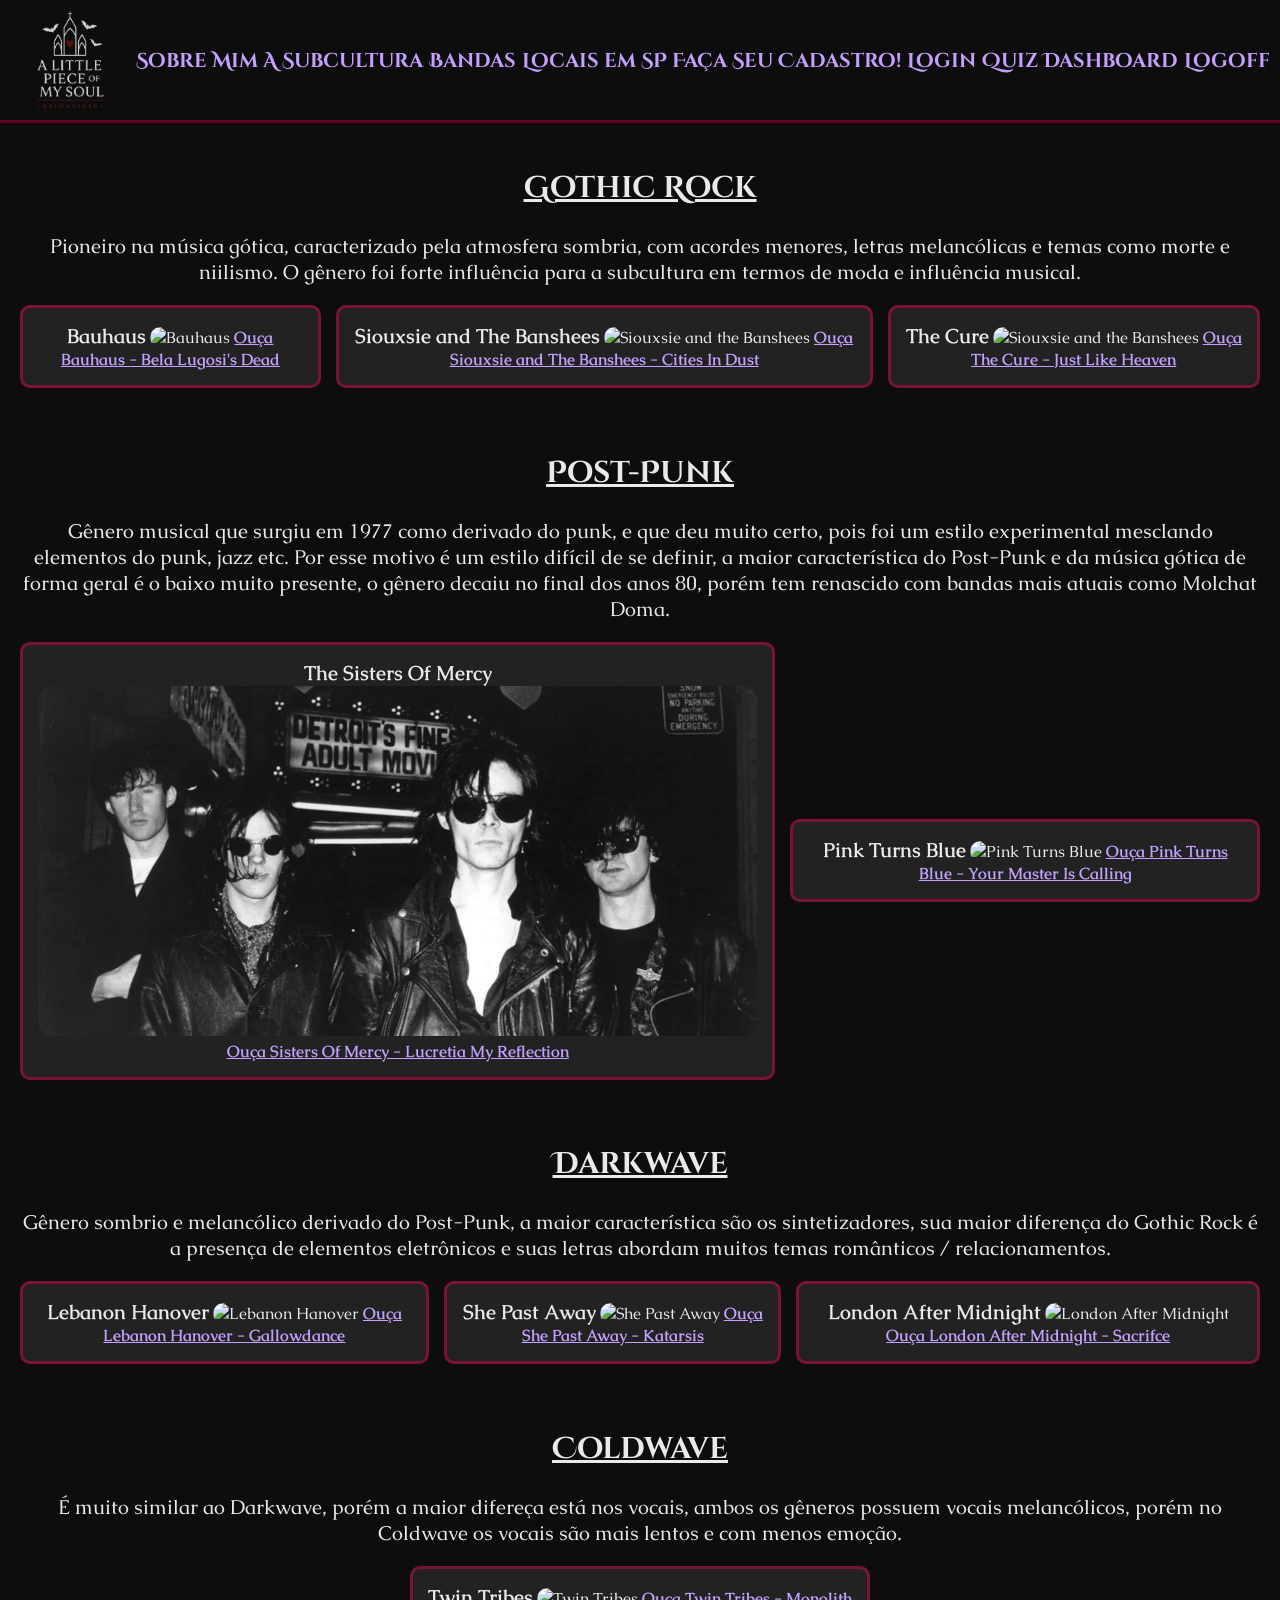
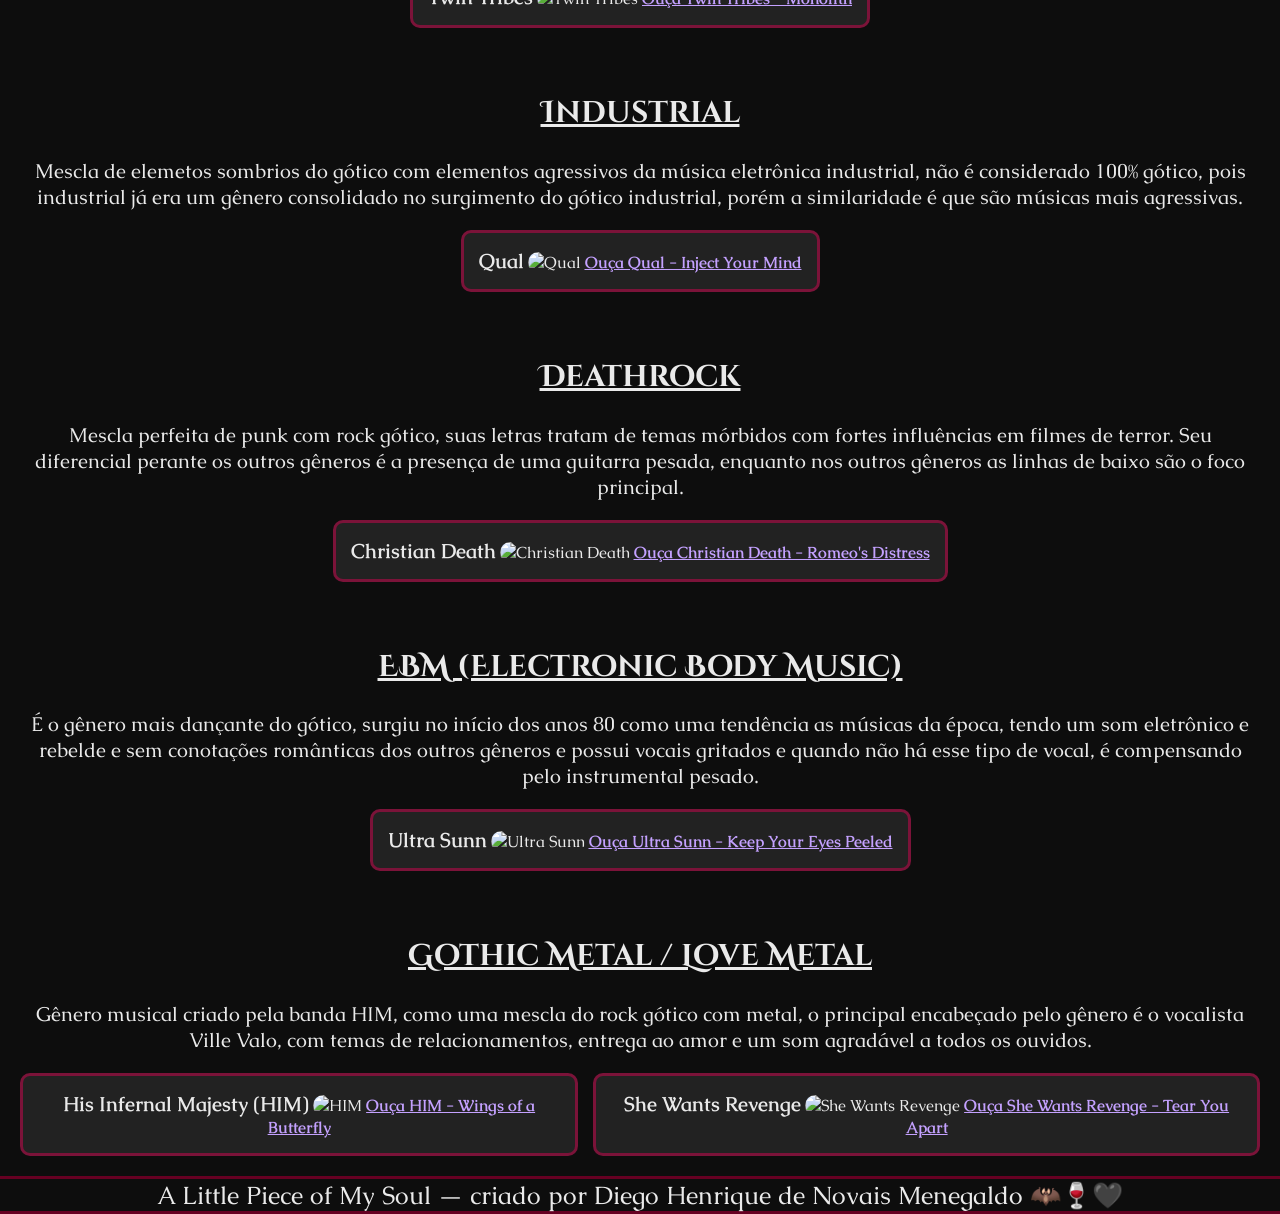
==== frontend/public/bandas.html @ 7aa05bc3 "Separação entre backend e frontend" ====
<!DOCTYPE html>
<html lang="en">
<head>
    <meta charset="UTF-8">
    <meta name="viewport" content="width=device-width, initial-scale=1.0">
    <title>A Little Piece Of My Soul - Bandas</title>
    <link rel="stylesheet" href="./style/style.css">
    <link rel="icon" href="./assets/logo-sem-fundo.png">
    <link rel="preconnect" href="https://fonts.googleapis.com">
    <link rel="preconnect" href="https://fonts.gstatic.com" crossorigin>
    <link href="https://fonts.googleapis.com/css2?family=Caudex:ital,wght@0,400;0,700;1,400;1,700&family=Cinzel+Decorative:wght@400;700;900&display=swap" rel="stylesheet">  <!-- Fontes utilizadas -->
</head>
<body>
    <div class="header">
        <div class="container">
            <ul class="navbar">
                <li>
                    <a href="index.html"><img src="./assets/logo-sem-fundo.png" alt="Voltar Para a Página Inicial"></a>
                </li>
                <li>
                    <a href="sobre-mim.html">Sobre Mim</a>
                </li>
                <li>
                    <a href="subcultura.html">A Subcultura</a>
                </li>
                <li>
                    <a href="bandas.html">Bandas</a>
                </li>
                <li>
                    <a href="locais.html">Locais em SP</a>
                </li>
                <li>
                    <a href="cadastro.html">Faça Seu Cadastro!</a>
                </li>
                <li>
                    <a href="login.html">Login</a>
                </li>
                <li>
                    <a href="quiz.html">Quiz</a>
                </li>
                <li>
                    <a href="dashboard.html">Dashboard</a>
                </li>
                <li>
                    <a onclick="limparSessao()" style="cursor: pointer;">Logoff</a>
                </li>
            </ul>
        </div>
    </div>

    <div class="generos">
        <h2>Gothic Rock</h2>
        <p>Pioneiro na música gótica, caracterizado pela atmosfera sombria, com acordes menores, letras melancólicas e temas como morte e niilismo. O gênero foi forte influência para a subcultura em termos de moda e influência musical.</p>

        <div class="bandas">
            <div class="banda">
                <span>Bauhaus</span>
                <img src="https://post-punk.com/wp-content/uploads/2019/08/Bauhaus-bw-1.jpg" alt="Bauhaus">
                <a href="https://youtu.be/Yy9h2q_dr9k?si=QtW2up1f2k5nyH7J" target="_blank">Ouça Bauhaus - Bela Lugosi's Dead</a>
            </div>
            <div class="banda">
                <span>Siouxsie and The Banshees</span>
                <img src="https://www.urgesite.com.br/wp-content/uploads/2020/01/robert-smith-com-siouxsie.jpg" alt="Siouxsie and the Banshees">
                <a href="https://youtu.be/wsOHvP1XnRg?si=56XjKH6NF8wzFH12" target="_blank">Ouça Siouxsie and The Banshees - Cities In Dust</a>
            </div>
            <div class="banda">
                <span>The Cure</span>
                <img src="https://akamai.sscdn.co/tb/letras-blog/wp-content/uploads/2022/08/48a7ffa-the-cure-1989-com-tolhurst-e1547518493355-800x445-1.jpg" alt="Siouxsie and the Banshees">
                <a href="https://youtu.be/n3nPiBai66M?si=42eLuU25vwXCa7jX" target="_blank">Ouça The Cure - Just Like Heaven</a>
            </div>
        </div>
    </div>
  

    <div class="generos">
        <h2>Post-Punk</h2>
        <p>Gênero musical que surgiu em 1977 como derivado do punk, e que deu muito certo, pois foi um estilo experimental mesclando elementos do punk, jazz etc. Por esse motivo é um estilo difícil de se definir, a maior característica do Post-Punk e da música gótica de forma geral é o baixo muito presente, o gênero decaiu no final dos anos 80, porém tem renascido com bandas mais atuais como Molchat Doma.</p>

        <div class="bandas">
            <div class="banda">
                <span>The Sisters Of Mercy</span>
                <img src="./assets/sisters2.jpg" alt="The Sisters Of Mercy">
                <a href="https://youtu.be/aC-enyY6W8I?si=iiVpPE9Rd7lRZ9M8" target="_blank">Ouça Sisters Of Mercy - Lucretia My Reflection</a>
            </div>
            <div class="banda">
                <span>Pink Turns Blue</span>
                <img src="https://cvltnation.com/wp-content/uploads/2016/08/pinkturnsblue.jpg" alt="Pink Turns Blue">
                <a href="https://youtu.be/ZYe96OynilE?si=Wvxc5bYSX4bEezGF" target="_blank">Ouça Pink Turns Blue - Your Master Is Calling</a>
            </div>
        </div>
    </div>

    <div class="generos">
        <h2>Darkwave</h2>
        <p>Gênero sombrio e melancólico derivado do Post-Punk, a maior característica são os sintetizadores, sua maior diferença do Gothic Rock é a presença de elementos eletrônicos e suas letras abordam muitos temas românticos / relacionamentos.</p>

        <div class="bandas">
            <div class="banda">
                <span>Lebanon Hanover</span>
                <img src="https://i.scdn.co/image/ab6761610000e5eb18d9adeeb49da7f4933b640c" alt="Lebanon Hanover">
                <a href="https://youtu.be/WPw7nlluRdc?si=iiY1CWlsbhBsvJbg" target="_blank">Ouça Lebanon Hanover - Gallowdance</a>
            </div>
            <div class="banda">
                <span>She Past Away</span>
                <img src="https://www.tenhomaisdiscosqueamigos.com/wp-content/uploads/2022/10/she-past-away-banda-turca-gotico.jpeg" alt="She Past Away">
                <a href="https://youtu.be/t7mPRAiwPdk?si=_3KATjWMbevyR7GU" target="_blank">Ouça She Past Away - Katarsis</a>
            </div>
            <div class="banda">
                <span>London After Midnight</span>
                <img src="https://www.side-line.com/wp-content/uploads/2019/11/Sean-Brennan-Live-London-After-Midnight.jpg" alt="London After Midnight">
                <a href="https://youtu.be/egLAkA4HrXU?si=aU1O3UIKtZD8J8EV" target="_blank">Ouça London After Midnight - Sacrifce</a>
            </div>
        </div>
    </div>

    <div class="generos">
        <h2>Coldwave</h2>
        <p>É muito similar ao Darkwave, porém a maior difereça está nos vocais, ambos os gêneros possuem vocais melancólicos, porém no Coldwave os vocais são mais lentos e com menos emoção.</p>

        <div class="bandas">
            <div class="banda">
                <span>Twin Tribes</span>
                <img src="https://umoutroladodamusicaa.com/wp-content/uploads/2025/07/twin-tribes-1080x675.jpg" alt="Twin Tribes">
                <a href="https://youtu.be/-XEavwcHU78?si=alKF5QRGYHB3adyd" target="_blank">Ouça Twin Tribes - Monolith</a>
            </div>
        </div>
    </div>

    <div class="generos">
        <h2>Industrial</h2>
        <p>Mescla de elemetos sombrios do gótico com elementos agressivos da música eletrônica industrial, não é considerado 100% gótico, pois industrial já era um gênero consolidado no surgimento do gótico industrial, porém a similaridade é que são músicas mais agressivas.</p>
        
        <div class="bandas">
            <div class="banda">
                <span>Qual</span>
                <img src="https://i1.sndcdn.com/avatars-x2GBony6fuQ3DKde-lISX4g-t1080x1080.jpg" alt="Qual">
                <a href="https://youtu.be/a3n3gfr3poc?si=uyRTu1ik1hykANE7" target="_blank">Ouça Qual - Inject Your Mind</a>
            </div>
        </div>
    </div>

    <div class="generos">
        <h2>Deathrock</h2>
        <p>Mescla perfeita de punk com rock gótico, suas letras tratam de temas mórbidos com fortes influências em filmes de terror. Seu diferencial perante os outros gêneros é a presença de uma guitarra pesada, enquanto nos outros gêneros as linhas de baixo são o foco principal.</p>

        <div class="bandas">
            <div class="banda">
                <span>Christian Death</span>
                <img src="https://www.webmetalextremo.com/wp-content/uploads/2025/01/Rozz-Williams-Christian-Death211-1.jpg" alt="Christian Death">
                <a href="https://youtu.be/_uVuzf3q4Zs?si=84tJePrSF_9L0NmF" target="_blank">Ouça Christian Death - Romeo's Distress</a>
            </div>
        </div>
    </div>

    <div class="generos">
        <h2>EBM (Electronic Body Music)</h2>
        <p>É o gênero mais dançante do gótico, surgiu no início dos anos 80 como uma tendência as músicas da época, tendo um som eletrônico e rebelde e sem conotações românticas dos outros gêneros e possui vocais gritados e quando não há esse tipo de vocal, é compensando pelo instrumental pesado.</p>

        <div class="bandas">
            <div class="banda">
                <span>Ultra Sunn</span>
                <img src="https://images.squarespace-cdn.com/content/v1/5ac66007e17ba3361e5a748e/1714005577180-MWOKEJ4XHZ5QTSTG9NCG/Ultra+Sunn+by+Kris+Parenti+2.jpg" alt="Ultra Sunn">
                <a href="https://youtu.be/DZc08Nqi4qY?si=L26fXHf3qZ52YS1_" target="_blank">Ouça Ultra Sunn - Keep Your Eyes Peeled</a>
            </div>
        </div>
    </div>

    <div class="generos">
        <h2>Gothic Metal / Love Metal</h2>
        <p>Gênero musical criado pela banda HIM, como uma mescla do rock gótico com metal, o principal encabeçado pelo gênero é o vocalista Ville Valo, com temas de relacionamentos, entrega ao amor e um som agradável a todos os ouvidos.</p>

        <div class="bandas">
            <div class="banda">
                <span>His Infernal Majesty (HIM)</span>
                <img src="https://m.media-amazon.com/images/M/MV5BOTYzNzk0Y2UtZDA1NS00NTJkLWI0MDktNmM3MTA5NWRkNjYyXkEyXkFqcGc@._V1_FMjpg_UX1000_.jpg" alt="HIM">
                <a href="https://youtu.be/aUUSz54G6jc?si=-3_v04m99pTqGCA_">Ouça HIM - Wings of a Butterfly</a>
            </div>
            <div class="banda">
                <span>She Wants Revenge</span>
                <img src="https://www.muzplay.net/sites/default/files/styles/slide_muzplay/public/images/she-wants-revenge-92401_0.jpg.webp?itok=dazJ5b9U" alt="She Wants Revenge">
                <a href="https://youtu.be/ixw_bLVUL34?si=pKITAs6D25vW42Al">Ouça She Wants Revenge - Tear You Apart</a>
            </div>
        </div>
    </div>
    <div class="footer">
        <div>A Little Piece of My Soul — criado por Diego Henrique de Novais Menegaldo 🦇🍷🖤</div>
    </div>
</body>
</html>
---- frontend/public/style/style.css ----
* {
    box-sizing: border-box;
}

body {
    font-family: 'Caudex', serif;
    margin: 0;
    color: #eaeaea;
    background-color: #0d0d0d;
    display: flex;
    flex-direction: column;
}

html,
body {
    /* Deixa o site responsivo */
    height: 100%;
}

/* Estilização do Header */

.header {
    font-family: 'Cinzel Decorative', serif;
    background-color: #0d0d0d;
    border-bottom: 3px solid #660022;
    color: #c4a1ff;
    margin: 0;
    padding: 0;
    top: 0;
    margin-left: 0;
}

.header .container {
    display: flex;
    justify-content: center;
    align-items: center;
    padding: 0 10px;
    margin-left: 0;
}

.header img {
    height: 120px;
    width: 120px;
}

.navbar li {
    display: flex;
    align-items: center;
}

.navbar {
    display: flex;
    list-style: none;
    width: 2000px;
    justify-content: space-between;
    color: #2e003e;
    font-size: 20px;
    margin: 0;
    padding: 0;
}

.navbar a {
    outline: none;
    text-decoration: none;
    font-weight: bold;
    display: flex;
    justify-content: center;
    color: #c4a1ff;
}


.navbar a:hover {
    /* Ao passar o mouse na navbar, a cor muda*/
    color: #ffb3d9;
}

/* Fim do Header */

/* Início do Footer */
.footer {
    font-family: 'Caudex', serif;
    height: 100%;
    /* 100% da body*/
    width: 100%;
    /* 100% da body*/
    display: flex;
    align-items: center;
    justify-content: space-around;
    border-top: 3px solid #660022;
    border-bottom: 3px solid #660022;
    font-size: 25px;
}

/* Fim do Footer */

/* PÁGINA INICIAL */

/* BANNER DA PÁGINA INICIAL */
.banner {
    display: flex;
    justify-content: center;
    align-items: center;
    border-bottom: 3px solid #660022;
    height: 100%;
    width: 100%;
}

.banner .container {
    display: flex;
    align-items: center;
    justify-content: center;
    flex-direction: column;
}

.banner .container button {
    background-color: #660022;
    color: #eaeaea;
    width: 120%;
    font-size: 25px;
    border-radius: 15px;
    cursor: pointer;
    margin-bottom: 2%;
}

.banner button:hover {
    background-color: #2e003e;
}

.banner h1 {
    text-decoration: underline;
    text-decoration-color: #660022;
}

.banner .container .little {
    color: #ffb3d9;
}

.banner .container .soul {
    color: #7b1339;
}

.banner .container p {
    font-weight: bolder;
    font-size: 20px;
    margin-top: 0;
}

.banner .container span {
    font-weight: bolder;
    text-decoration: underline;
}

/* FIM DO BANNER DA PÁGINA INICIAL */

/* INÍCIO DO SOBRE NA PÁGINA INICIAL */
.sobre {
    justify-content: center;
    align-items: center;
    border-bottom: 3px solid #660022;
    height: 100%;
    width: 100%;
    border-radius: 10px;
}

.sobre h2 {
    display: flex;
    align-items: center;
    justify-content: center;
    text-decoration: underline;
}

.sobre p {
    display: flex;
    align-items: center;
    justify-content: center;
    font-size: 20px;
}

/* FIM DO SOBRE DA PÁGINA INICIAL*/

/* INÍCIO DOS HYPERLINKS DA PÁGINA INICIAL */
.hyperlinks {
    display: flex;
    padding: 1% 0;
    height: 100%;
    width: 100%;
}

.hyperlinks .boxes {
    display: flex;
    justify-content: space-around;
    align-items: center;
    width: 100%;
}

.hyperlinks .box {
    display: flex;
    background-color: #660022;
    flex-direction: column;
    justify-content: center;
    align-items: center;
    text-align: center;
    border-top: 5px solid #2e003e;
    border-bottom: 5px solid #2e003e;
    border-left: 5px solid #2e003e;
    border-right: 5px solid #2e003e;
}

.hyperlinks .box:hover {
    border-color: #c4a1ff;
    transform: scale(1.05);
    transition: transform 0.5s ease;
}

.hyperlinks .box h3 {
    text-decoration: underline;
    font-size: 30px;
    margin-bottom: 0;
}

.hyperlinks .box p {
    text-decoration: underline;
    font-size: 18px;
}

.hyperlinks .box a {
    text-decoration: none;
    font-size: 20px;
    color: #ffb3d9;
    border-top: 2px solid #c4a1ff;
    border-right: 2px solid #c4a1ff;
    border-left: 2px solid #c4a1ff;
    border-bottom: 2px solid #c4a1ff;
}

/* FIM DOS HYPERLINKS DA PÁGINA INICIAL */

/* FIM DA PÁGINA INICIAL */

/* TELA DE CADASTRO */
.cadastro {
    display: flex;
    height: 100vh;
    justify-content: center;
    align-items: center;
    background-image: url('../assets/fungo-gotico.png');
}

.cadastro .container {
    height: 100vh;
    width: 100vw;
    display: flex;
    justify-content: center;
    align-items: center;
}

.card-cadastro {
    background-color: #0d0d0d;
    height: 90%;
    width: 40%;
    display: flex;
    flex-direction: column;
    opacity: 90%;
}

.card-cadastro:hover {
    transform: scale(1.05);
    transition: transform 0.5s ease;
}

.card {
    text-align: center;
    border: 5px solid #2e003e;
    border-radius: 20px;
    display: flex;
    flex-direction: column;
    justify-content: center;
}

.formulario {
    display: flex;
    flex-direction: column;
    align-items: center;
    justify-content: center;
    width: 100%;
}

.campo {
    display: flex;
    flex-direction: column;
    align-items: flex-start;
    width: 80%;
    margin-bottom: 15px;
}

.campo span {
    display: flex;
    width: 80%;
    text-align: left;
    margin-bottom: 1%;
    font-size: 20px;
    font-weight: bold;
}

.campo input {
    display: flex;
    width: 80%;
    margin-bottom: 1%;
    font-size: 20px;
    border-radius: 15px;
}

.campo select {
    display: flex;
    width: 80%;
    margin-bottom: 1%;
    font-size: 20px;
    border-radius: 15px;
}

.card-cadastro h2 {
    text-decoration: underline;
    font-size: 40px;
}

.select_genero,
.select_bandas {
    border: none;
    cursor: pointer;
    width: 50%;
    height: 50%;
    appearance: none;
    font-size: 15px;
}

.possuiConta {
    font-weight: bolder;
}

.cadastro button {
    background-color: #2e003e;
    width: 40%;
    border-radius: 15px;
    cursor: pointer;
    color: #eaeaea;
    margin-bottom: 1%;
    border: 3px solid #c4a1ff;
    font-weight: bolder;
    font-size: 15px;
}

.cadastro button:hover {
    background-color: #660022;
    width: 40%;
    border-radius: 15px;
}


.possuiConta a {
    color: #eaeaea;
}

/* FIM DO CADASTRO */

/* TELA DE LOGIN */
.login {
    display: flex;
    height: 100vh;
    justify-content: center;
    align-items: center;
    background-image: url('../assets/fungo-gotico.png');
}

.login .container {
    height: 100vh;
    width: 100vw;
    display: flex;
    justify-content: center;
    align-items: center;
}

.card-login {
    background-color: #0d0d0d;
    height: 50%;
    width: 40%;
    display: flex;
    flex-direction: column;
    opacity: 90%;
    border: 5px solid #2e003e;
    border-radius: 15px;
    justify-content: center;
    align-items: center;
}

.card-login:hover {
    transform: scale(1.05);
    transition: transform 0.5s ease;
}

.card-login h2 {
    text-decoration: underline;
    font-size: 40px;
}

.login button {
    background-color: #2e003e;
    width: 40%;
    border-radius: 15px;
    cursor: pointer;
    color: #eaeaea;
    margin-bottom: 1%;
    border: 3px solid #c4a1ff;
    font-size: 15px;
    font-weight: bolder;
}

.login button:hover {
    background-color: #660022;
    width: 40%;
    border-radius: 15px;
}

.login .campo span {
    display: flex;
    width: 80%;
    text-align: left;
    margin-bottom: 1%;
    font-weight: bold;
    font-size: 20px;
}

.login .formulario {
    display: flex;
    flex-direction: column;
    justify-content: center;
    align-items: center;
}

/* FIM DO LOGIN */

/* SOBRE MIM */
.criador {
    height: 100vh;
    width: 100vw;
}

.criador .container {
    display: flex;
    height: 100%;
    width: 100%;
    gap: 1%;
}

.criador .container .container-left {
    display: flex;
    justify-content: center;
    align-items: center;
    flex-direction: column;
    width: 50%;
    text-align: justify;
    padding: 20px;
    font-size: 24px;
    border: 2px solid #7b1339;
    border-radius: 15px;
    margin-top: 1%;
}

.criador .container .container-left h2 {
    font-family: 'Cinzel Decorative';
    text-decoration: underline;
    font-size: 30px;
}


.criador .container .container-right {
    justify-content: center;
    align-items: center;
    display: flex;
    width: 50%;
    justify-content: flex-start;
    margin-top: 2%;
}

.criador .container .container-right img {
    height: 600px;
    width: 500px;
    border-radius: 15px;
    margin-bottom: 5%;
}

.ranking {
    height: 100%;
    width: 100%;
    display: flex;
    align-items: center;
    justify-content: center;
    flex-direction: column;
}

.ranking h3 {
    font-size: 27px;
    font-family: 'Cinzel Decorative';
    text-decoration: underline;
}

.tabela-ranking {
    width: 60%;
    background-color: #111;
    color: #eee;
    font-family: 'Cinzel Decorative', serif;
}

.tabela-ranking th {
    background-color: #1b1b1b;
    color: #c4a1ff;
    padding: 12px;
    font-size: 18px;
    border-bottom: 2px solid #222;
    text-transform: uppercase;
}

.tabela-ranking td {
    padding: 10px;
    text-align: center;
    border-bottom: 1px solid #333;
}

.tabela-ranking tr:hover {
    background-color: #222;
}

.shows-goticos {
    height: 100%;
    width: 100%;
    display: flex;
    flex-direction: column;
    align-items: center;
}

.shows-goticos h3 {
    font-family: 'Cinzel Decorative';
    font-size: 27px;
    text-decoration: underline;
}

.shows-goticos .container {
    display: flex;
    flex-direction: row;
    align-items: center;
    justify-content: center;
    height: 100%;
    width: 100%;
}

.shows-goticos .container .container-left {
    display: flex;
    width: 50%;
    flex-direction: column;
    margin-left: 2%;
    margin-right: 2%;
    border: 2px solid #2e003e;
}

.shows-goticos .container .container-left ul {
    list-style: none;
    font-size: 18px;
}

.shows-goticos .container .container-left:hover {
    transform: scale(1.05);
    transition: transform 0.5s ease;
}

.shows-goticos .container .container-right {
    margin-top: 2%;
    width: 70%;
    display: flex;
    flex-direction: column;
    align-items: center;
}

.shows-goticos .container .container-right video {
    width: 90%;
}

.shows-goticos .container .container-right span {
    text-decoration: underline;
    font-size: 18px;
    text-align: center;
}

.shows-outros {
    height: 100%;
    width: 100%;
    display: flex;
}

.shows-outros .container {
    display: flex;
    height: 100%;
    width: 100%;
    align-items: center;
    justify-content: center;
    flex-direction: row;
    margin-top: 2%;
    margin-bottom: 2%;
}

.shows-outros .container h2 {
    font-size: 25px;
    text-decoration: underline;
}

.shows-outros .container ul {
    list-style: none;
    font-size: 20px;
}

/* FIM DO SOBRE MIM */

/* SUBCULTURA */

.a-subcultura .container {
    height: 100%;
    width: 100%;
    display: flex;
}

.a-subcultura .container .container-left {
    height: 100%;
    width: 50%;
    display: flex;
    align-items: center;
    flex-direction: column;
    text-align: center;
    margin-top: 1%;
    border: 2px solid #7b1339;
    padding: 2%;
    gap: 2%;
    border-radius: 15px;
}

.a-subcultura .container .container-left h2 {
    text-decoration: underline;
    font-size: 40px;
}

.a-subcultura a {
    color: #c4a1ff;
}

.a-subcultura a:hover {
    color: #ffb3d9;
}


.a-subcultura .container .container-left p {
    font-size: 20px;
}

.a-subcultura .container .container-right {
    height: 100%;
    width: 50%;
    margin-left: 1%;
}

.a-subcultura .container .container-right img {
    height: 102%;
    width: 100%;
}

.esteticas {
    display: flex;
    flex-direction: column;
    height: 500%;
    width: 100%;
    align-items: center;
    margin-top: 2%;
}

.esteticas h2 {
    font-size: 40px;
    text-decoration: underline;
    font-family: 'Cinzel Decorative';
}

.esteticas p {
    font-size: 20px;
    text-align: center;
}

.vertente {
    display: flex;
    flex-direction: column;
    align-items: center;
    text-align: center;
    border: 2px solid #7b1339;
    margin-bottom: 1%;
}

.vertente h3 {
    font-size: 30px;
    text-decoration: underline;
}

.vertente p {
    text-align: center;
    font-size: 20px;
}

.vertente img {
    width: 40%;
    margin-top: 20px;
    border-radius: 15px;
}

/* .filmes{
    display: grid;
    grid-template-columns: repeat(auto-fit, minmax(300px, 1fr));
    height: 100%;
    width: 100%;
}

.filme{
    display: flex;
    flex-direction: column;
    text-align: center;
    height: 100%;
    width: 80%;
}

.filme img{
    height: 350px;
    width: 300px;
} */

.link-bandas {
    text-align: center;
    font-size: 25px;
    text-decoration: underline;
    font-weight: bold;
    margin-top: 1%;
    margin-bottom: 1%;
    font-family: 'Cinzel Decorative';
}

.link-bandas a:hover {
    color: #c4a1ff;
}

/* FIM DA SUBCULTURA */

/* BANDAS */
.generos {
    display: flex;
    flex-direction: column;

    padding: 20px;
    align-items: center;
    justify-content: center;
    margin-bottom: 0;
}

.generos h2 {
    font-family: "Cinzel Decorative", serif;
    font-size: 30px;
    text-decoration: underline;
}

.generos p {
    font-size: 20px;
    text-align: center;
    margin-top: 0;
}

.bandas {
    display: flex;
    align-items: center;
    justify-content: center;
    gap: 15px;
    flex-direction: row;
}

.banda {
    background-color: #222;
    padding: 15px;
    border-radius: 10px;
    text-align: center;
    border: 3px solid #7b1339;
}

.banda:hover {
    transform: scale(1.10);
    transition: transform 0.5s ease;
}

.banda img {
    width: 100%;
    height: 350px;
    object-fit: cover;
    border-radius: 15px;
}

.banda span {
    font-weight: bold;
    font-size: 20px;
}

.banda a {
    color: #c4a1ff;
    font-weight: bold;
    text-decoration: underline;
}

.banda a:hover {
    color: #ffb3d9;
}

/* FIM DAS BANDAS */

/* LOCAIS EM SP */
.introducao {
    display: flex;
    justify-content: center;
    text-align: center;
    flex-direction: column;
}

.introducao h2 {
    font-size: 40px;
    text-decoration: underline;
}

.introducao p {
    font-size: 20px;
}

.locais .container {
    display: grid;
    grid-template-columns: repeat(auto-fit, minmax(300px, 1fr));
    height: 100%;
    width: 100%;
    flex: 1;
    justify-content: center;
    gap: 20px;
    padding: 10px;
}

.card-local {
    display: flex;
    flex-direction: column;
    border: 3px solid #7b1339;
    text-align: center;
}

.card-local:hover {
    transform: scale(1.10);
    transition: transform 0.5s ease;
}

.card-local h3 {
    font-size: 20px;
    text-decoration: underline;
    font-family: 'Cinzel Decorative';
}

.card-local p {
    font-size: 18px;
    text-align: center;
}

.card-local a {
    font-size: 18px;
    color: #c4a1ff;
    text-align: center;
}

.card-local a:hover {
    font-size: 18px;
    color: #660022;
    text-align: center;
}

/* FIM DOS LOCAIS EM SP */

/* QUIZ */
.introducaoQuiz {
    display: flex;
    height: 100%;
    width: 100%;
    align-items: center;
    justify-content: center;
    flex-direction: column;
    text-align: center;
}

.introducaoQuiz h1 {
    font-family: 'Cinzel Decorative';
    font-size: 45px;
    text-decoration: underline;
    margin-bottom: 0;
}

.introducaoQuiz p {
    font-size: 28px;
}

.quizGotico {
    display: flex;
    justify-content: center;
    align-items: center;
    flex-direction: column;
}

.botao-quiz {
    margin-top: 2%;
    display: flex;
    justify-content: center;
}

.quizGotico button {
    border-radius: 15px;
    background-color: #2e003e;
    cursor: pointer;
    color: #eaeaea;
    font-size: 20px;
}

.quizGotico button:hover {
    align-self: center;
    cursor: pointer;
    background-color: #c4a1ff;
}


.pergunta {
    display: flex;
    flex-direction: column;
    align-items: center;
}

.pergunta h2 {
    text-decoration: underline;
    font-size: 24px;
}

.pergunta span {
    display: flex;
    align-items: center;
    font-size: 20px;
}


/* FIM DO QUIZ */

/* DASHBOARD */
.introducaoDash {
    display: flex;
    height: 100%;
    width: 100%;
    align-items: center;
    justify-content: center;
    flex-direction: column;
    text-align: center;
}

.introducaoDash h1 {
    font-family: 'Cinzel Decorative';
    font-size: 45px;
    text-decoration: underline;
    margin-bottom: 0;
    text-align: center;
}

.dashboard {
    display: flex;
    height: 100%;
    width: 100%;
    flex-direction: column;
}

.dashboard .container {
    display: flex;
    height: 100%;
    width: 100%;
    flex-direction: column;
}

.dashboard .container .containerKpi {
    display: flex;
    justify-content: space-around;
    text-align: center;
    font-size: 20px;
}

.kpi {
    background-color: #2e003e;
    border: 2px solid #ffb3d9;
}

.kpi:hover {
    transform: scale(1.10);
    transition: transform 0.5s ease;
}

.dashboard .containerGrafico {
    display: flex;
    justify-content: space-around;
    margin-top: 1%;
    margin-bottom: 1%;
}

#bandasQuiz {
    background-color: #fff2f2;
    border-radius: 15px;
}

#bandasCadastro {
    background-color: #652f7e;
    border-radius: 15px;
}

#generosCadastro {
    background-color: #252525;
    border-radius: 15px;
}
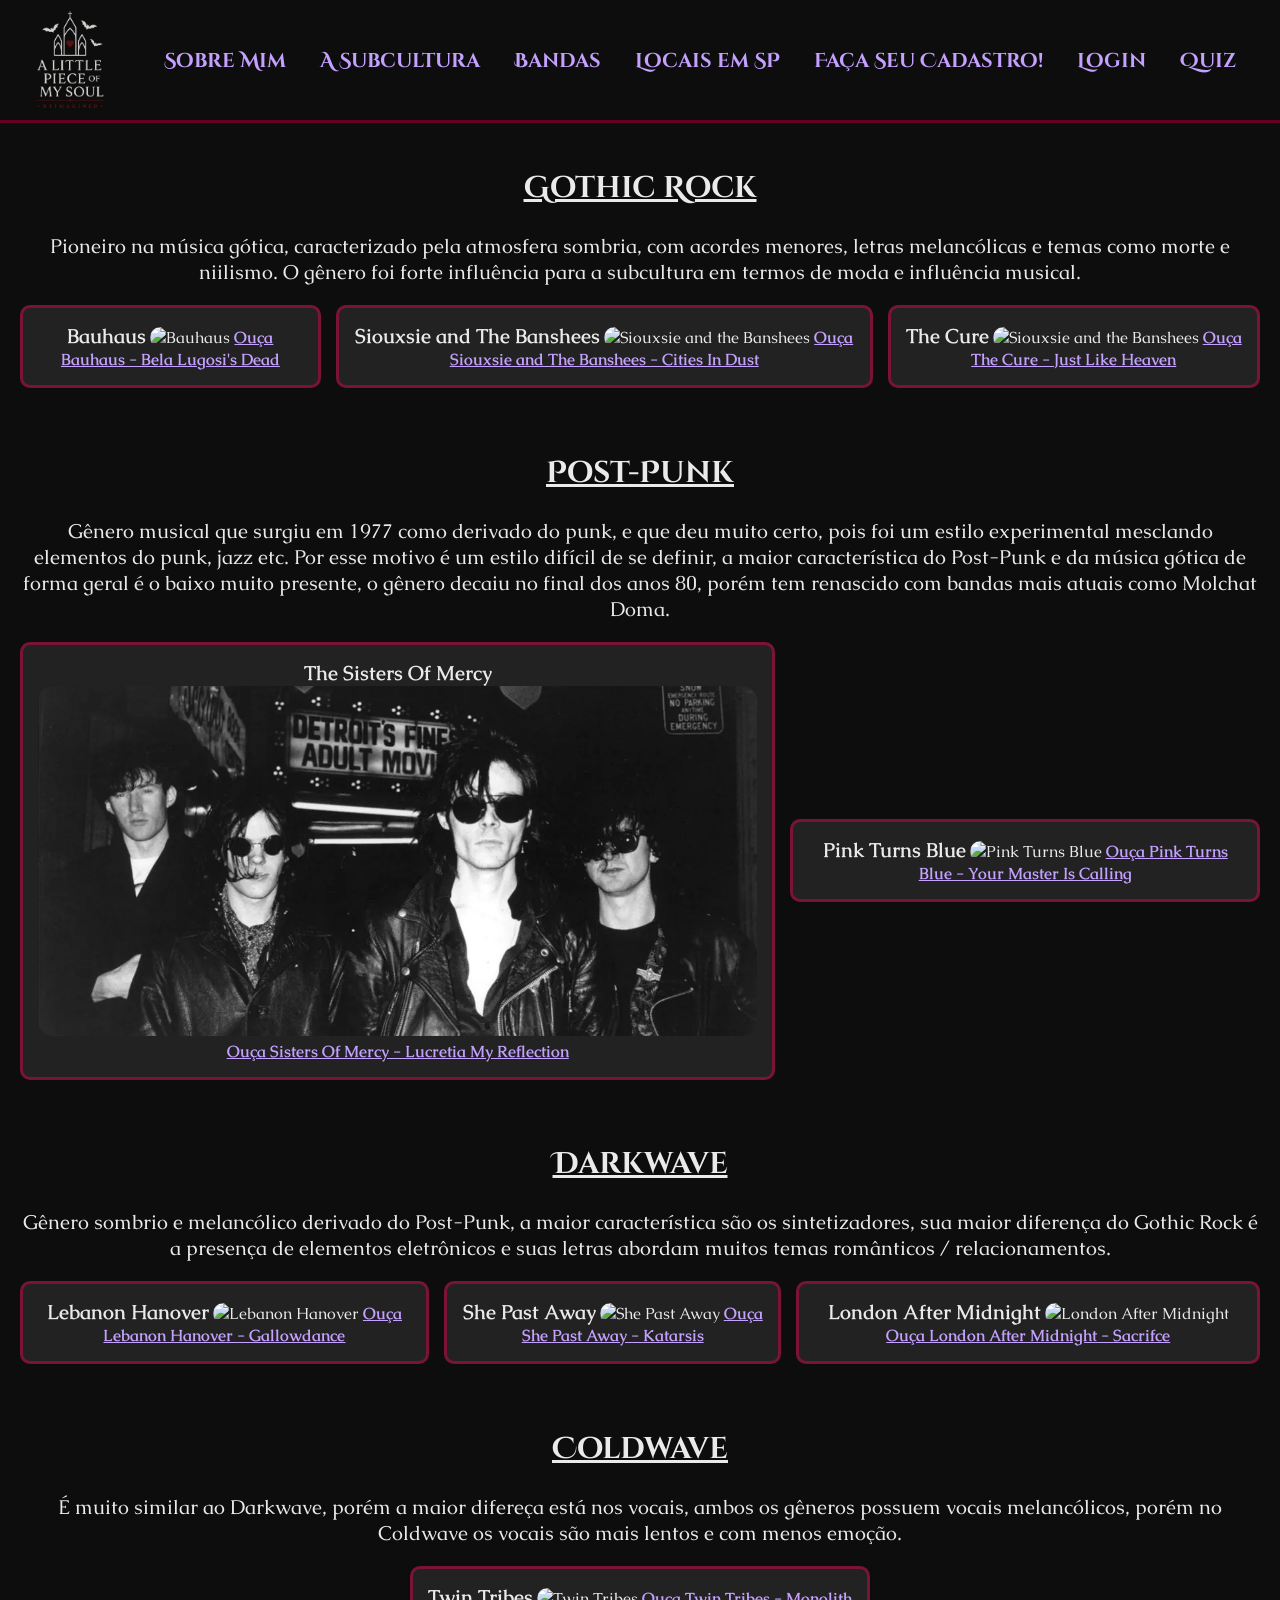
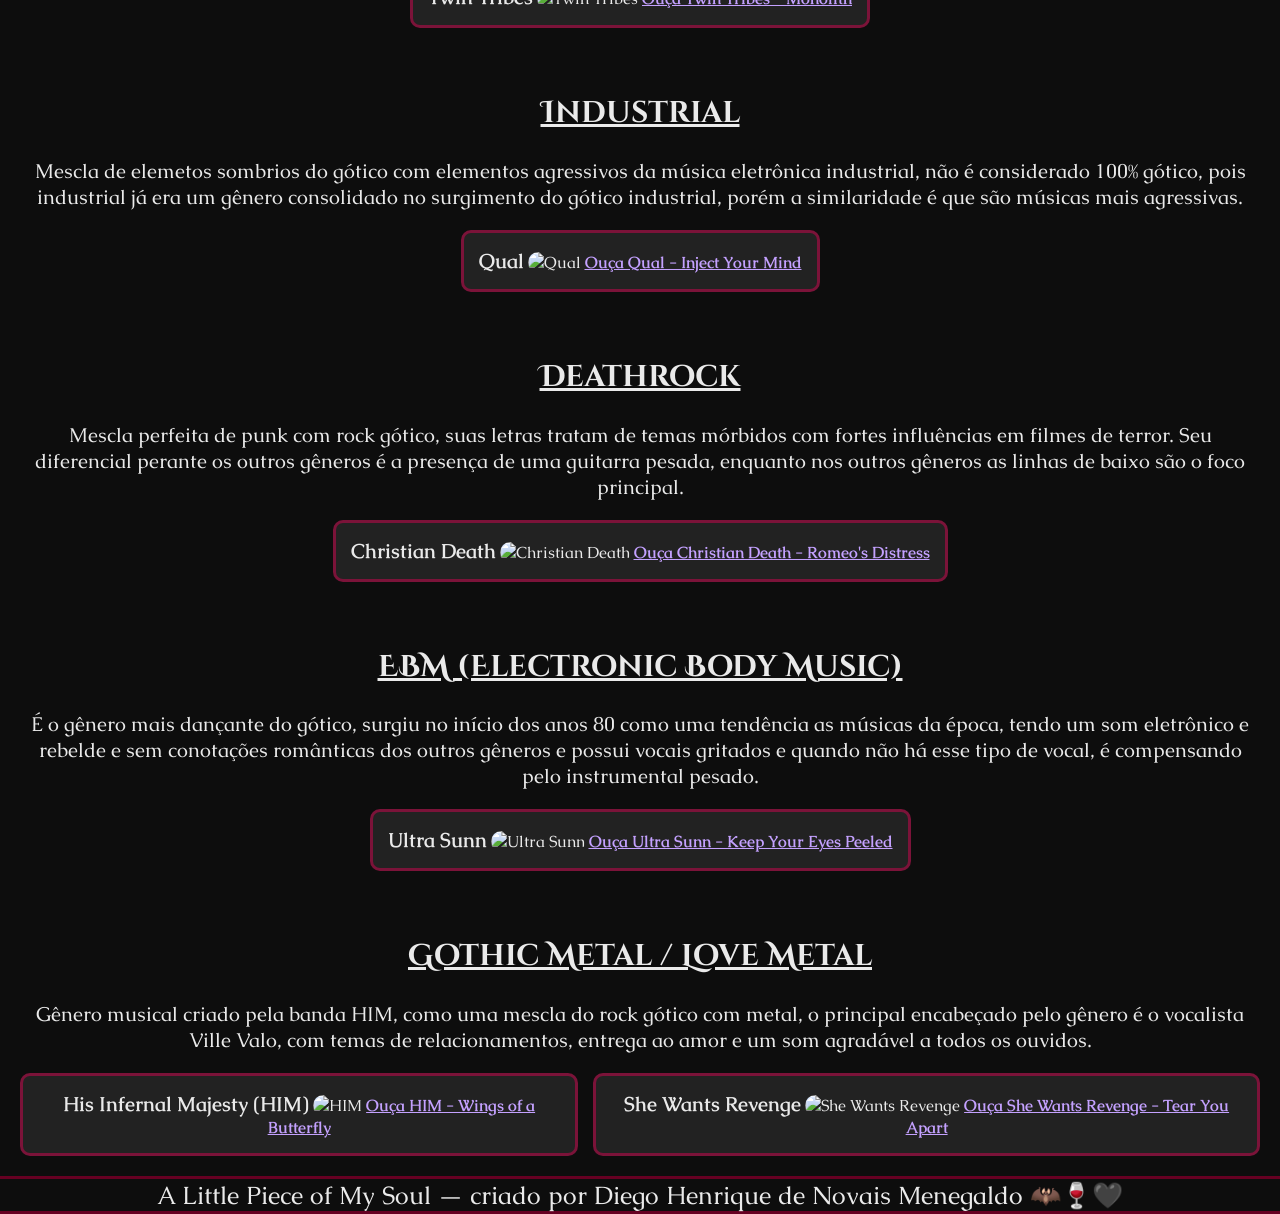
==== commit b142b8a9: "Correção no botão de logoff em todas as páginas e remoção do hyperlink para dashboard" ====
--- a/frontend/public/bandas.html
+++ b/frontend/public/bandas.html
@@ -1,5 +1,6 @@
 <!DOCTYPE html>
 <html lang="en">
+
 <head>
     <meta charset="UTF-8">
     <meta name="viewport" content="width=device-width, initial-scale=1.0">
@@ -8,8 +9,11 @@
     <link rel="icon" href="./assets/logo-sem-fundo.png">
     <link rel="preconnect" href="https://fonts.googleapis.com">
     <link rel="preconnect" href="https://fonts.gstatic.com" crossorigin>
-    <link href="https://fonts.googleapis.com/css2?family=Caudex:ital,wght@0,400;0,700;1,400;1,700&family=Cinzel+Decorative:wght@400;700;900&display=swap" rel="stylesheet">  <!-- Fontes utilizadas -->
+    <link
+        href="https://fonts.googleapis.com/css2?family=Caudex:ital,wght@0,400;0,700;1,400;1,700&family=Cinzel+Decorative:wght@400;700;900&display=swap"
+        rel="stylesheet"> <!-- Fontes utilizadas -->
 </head>
+
 <body>
     <div class="header">
         <div class="container">
@@ -38,10 +42,7 @@
                 <li>
                     <a href="quiz.html">Quiz</a>
                 </li>
-                <li>
-                    <a href="dashboard.html">Dashboard</a>
-                </li>
-                <li>
+                <li id="btLogoff">
                     <a onclick="limparSessao()" style="cursor: pointer;">Logoff</a>
                 </li>
             </ul>
@@ -50,134 +51,171 @@
 
     <div class="generos">
         <h2>Gothic Rock</h2>
-        <p>Pioneiro na música gótica, caracterizado pela atmosfera sombria, com acordes menores, letras melancólicas e temas como morte e niilismo. O gênero foi forte influência para a subcultura em termos de moda e influência musical.</p>
+        <p>Pioneiro na música gótica, caracterizado pela atmosfera sombria, com acordes menores, letras melancólicas e
+            temas como morte e niilismo. O gênero foi forte influência para a subcultura em termos de moda e influência
+            musical.</p>
 
         <div class="bandas">
             <div class="banda">
                 <span>Bauhaus</span>
                 <img src="https://post-punk.com/wp-content/uploads/2019/08/Bauhaus-bw-1.jpg" alt="Bauhaus">
-                <a href="https://youtu.be/Yy9h2q_dr9k?si=QtW2up1f2k5nyH7J" target="_blank">Ouça Bauhaus - Bela Lugosi's Dead</a>
+                <a href="https://youtu.be/Yy9h2q_dr9k?si=QtW2up1f2k5nyH7J" target="_blank">Ouça Bauhaus - Bela Lugosi's
+                    Dead</a>
             </div>
             <div class="banda">
                 <span>Siouxsie and The Banshees</span>
-                <img src="https://www.urgesite.com.br/wp-content/uploads/2020/01/robert-smith-com-siouxsie.jpg" alt="Siouxsie and the Banshees">
-                <a href="https://youtu.be/wsOHvP1XnRg?si=56XjKH6NF8wzFH12" target="_blank">Ouça Siouxsie and The Banshees - Cities In Dust</a>
+                <img src="https://www.urgesite.com.br/wp-content/uploads/2020/01/robert-smith-com-siouxsie.jpg"
+                    alt="Siouxsie and the Banshees">
+                <a href="https://youtu.be/wsOHvP1XnRg?si=56XjKH6NF8wzFH12" target="_blank">Ouça Siouxsie and The
+                    Banshees - Cities In Dust</a>
             </div>
             <div class="banda">
                 <span>The Cure</span>
-                <img src="https://akamai.sscdn.co/tb/letras-blog/wp-content/uploads/2022/08/48a7ffa-the-cure-1989-com-tolhurst-e1547518493355-800x445-1.jpg" alt="Siouxsie and the Banshees">
-                <a href="https://youtu.be/n3nPiBai66M?si=42eLuU25vwXCa7jX" target="_blank">Ouça The Cure - Just Like Heaven</a>
-            </div>
-        </div>
-    </div>
-  
+                <img src="https://akamai.sscdn.co/tb/letras-blog/wp-content/uploads/2022/08/48a7ffa-the-cure-1989-com-tolhurst-e1547518493355-800x445-1.jpg"
+                    alt="Siouxsie and the Banshees">
+                <a href="https://youtu.be/n3nPiBai66M?si=42eLuU25vwXCa7jX" target="_blank">Ouça The Cure - Just Like
+                    Heaven</a>
+            </div>
+        </div>
+    </div>
+
 
     <div class="generos">
         <h2>Post-Punk</h2>
-        <p>Gênero musical que surgiu em 1977 como derivado do punk, e que deu muito certo, pois foi um estilo experimental mesclando elementos do punk, jazz etc. Por esse motivo é um estilo difícil de se definir, a maior característica do Post-Punk e da música gótica de forma geral é o baixo muito presente, o gênero decaiu no final dos anos 80, porém tem renascido com bandas mais atuais como Molchat Doma.</p>
+        <p>Gênero musical que surgiu em 1977 como derivado do punk, e que deu muito certo, pois foi um estilo
+            experimental mesclando elementos do punk, jazz etc. Por esse motivo é um estilo difícil de se definir, a
+            maior característica do Post-Punk e da música gótica de forma geral é o baixo muito presente, o gênero
+            decaiu no final dos anos 80, porém tem renascido com bandas mais atuais como Molchat Doma.</p>
 
         <div class="bandas">
             <div class="banda">
                 <span>The Sisters Of Mercy</span>
                 <img src="./assets/sisters2.jpg" alt="The Sisters Of Mercy">
-                <a href="https://youtu.be/aC-enyY6W8I?si=iiVpPE9Rd7lRZ9M8" target="_blank">Ouça Sisters Of Mercy - Lucretia My Reflection</a>
+                <a href="https://youtu.be/aC-enyY6W8I?si=iiVpPE9Rd7lRZ9M8" target="_blank">Ouça Sisters Of Mercy -
+                    Lucretia My Reflection</a>
             </div>
             <div class="banda">
                 <span>Pink Turns Blue</span>
                 <img src="https://cvltnation.com/wp-content/uploads/2016/08/pinkturnsblue.jpg" alt="Pink Turns Blue">
-                <a href="https://youtu.be/ZYe96OynilE?si=Wvxc5bYSX4bEezGF" target="_blank">Ouça Pink Turns Blue - Your Master Is Calling</a>
+                <a href="https://youtu.be/ZYe96OynilE?si=Wvxc5bYSX4bEezGF" target="_blank">Ouça Pink Turns Blue - Your
+                    Master Is Calling</a>
             </div>
         </div>
     </div>
 
     <div class="generos">
         <h2>Darkwave</h2>
-        <p>Gênero sombrio e melancólico derivado do Post-Punk, a maior característica são os sintetizadores, sua maior diferença do Gothic Rock é a presença de elementos eletrônicos e suas letras abordam muitos temas românticos / relacionamentos.</p>
+        <p>Gênero sombrio e melancólico derivado do Post-Punk, a maior característica são os sintetizadores, sua maior
+            diferença do Gothic Rock é a presença de elementos eletrônicos e suas letras abordam muitos temas românticos
+            / relacionamentos.</p>
 
         <div class="bandas">
             <div class="banda">
                 <span>Lebanon Hanover</span>
                 <img src="https://i.scdn.co/image/ab6761610000e5eb18d9adeeb49da7f4933b640c" alt="Lebanon Hanover">
-                <a href="https://youtu.be/WPw7nlluRdc?si=iiY1CWlsbhBsvJbg" target="_blank">Ouça Lebanon Hanover - Gallowdance</a>
+                <a href="https://youtu.be/WPw7nlluRdc?si=iiY1CWlsbhBsvJbg" target="_blank">Ouça Lebanon Hanover -
+                    Gallowdance</a>
             </div>
             <div class="banda">
                 <span>She Past Away</span>
-                <img src="https://www.tenhomaisdiscosqueamigos.com/wp-content/uploads/2022/10/she-past-away-banda-turca-gotico.jpeg" alt="She Past Away">
-                <a href="https://youtu.be/t7mPRAiwPdk?si=_3KATjWMbevyR7GU" target="_blank">Ouça She Past Away - Katarsis</a>
+                <img src="https://www.tenhomaisdiscosqueamigos.com/wp-content/uploads/2022/10/she-past-away-banda-turca-gotico.jpeg"
+                    alt="She Past Away">
+                <a href="https://youtu.be/t7mPRAiwPdk?si=_3KATjWMbevyR7GU" target="_blank">Ouça She Past Away -
+                    Katarsis</a>
             </div>
             <div class="banda">
                 <span>London After Midnight</span>
-                <img src="https://www.side-line.com/wp-content/uploads/2019/11/Sean-Brennan-Live-London-After-Midnight.jpg" alt="London After Midnight">
-                <a href="https://youtu.be/egLAkA4HrXU?si=aU1O3UIKtZD8J8EV" target="_blank">Ouça London After Midnight - Sacrifce</a>
+                <img src="https://www.side-line.com/wp-content/uploads/2019/11/Sean-Brennan-Live-London-After-Midnight.jpg"
+                    alt="London After Midnight">
+                <a href="https://youtu.be/egLAkA4HrXU?si=aU1O3UIKtZD8J8EV" target="_blank">Ouça London After Midnight -
+                    Sacrifce</a>
             </div>
         </div>
     </div>
 
     <div class="generos">
         <h2>Coldwave</h2>
-        <p>É muito similar ao Darkwave, porém a maior difereça está nos vocais, ambos os gêneros possuem vocais melancólicos, porém no Coldwave os vocais são mais lentos e com menos emoção.</p>
+        <p>É muito similar ao Darkwave, porém a maior difereça está nos vocais, ambos os gêneros possuem vocais
+            melancólicos, porém no Coldwave os vocais são mais lentos e com menos emoção.</p>
 
         <div class="bandas">
             <div class="banda">
                 <span>Twin Tribes</span>
-                <img src="https://umoutroladodamusicaa.com/wp-content/uploads/2025/07/twin-tribes-1080x675.jpg" alt="Twin Tribes">
-                <a href="https://youtu.be/-XEavwcHU78?si=alKF5QRGYHB3adyd" target="_blank">Ouça Twin Tribes - Monolith</a>
+                <img src="https://umoutroladodamusicaa.com/wp-content/uploads/2025/07/twin-tribes-1080x675.jpg"
+                    alt="Twin Tribes">
+                <a href="https://youtu.be/-XEavwcHU78?si=alKF5QRGYHB3adyd" target="_blank">Ouça Twin Tribes -
+                    Monolith</a>
             </div>
         </div>
     </div>
 
     <div class="generos">
         <h2>Industrial</h2>
-        <p>Mescla de elemetos sombrios do gótico com elementos agressivos da música eletrônica industrial, não é considerado 100% gótico, pois industrial já era um gênero consolidado no surgimento do gótico industrial, porém a similaridade é que são músicas mais agressivas.</p>
-        
+        <p>Mescla de elemetos sombrios do gótico com elementos agressivos da música eletrônica industrial, não é
+            considerado 100% gótico, pois industrial já era um gênero consolidado no surgimento do gótico industrial,
+            porém a similaridade é que são músicas mais agressivas.</p>
+
         <div class="bandas">
             <div class="banda">
                 <span>Qual</span>
                 <img src="https://i1.sndcdn.com/avatars-x2GBony6fuQ3DKde-lISX4g-t1080x1080.jpg" alt="Qual">
-                <a href="https://youtu.be/a3n3gfr3poc?si=uyRTu1ik1hykANE7" target="_blank">Ouça Qual - Inject Your Mind</a>
+                <a href="https://youtu.be/a3n3gfr3poc?si=uyRTu1ik1hykANE7" target="_blank">Ouça Qual - Inject Your
+                    Mind</a>
             </div>
         </div>
     </div>
 
     <div class="generos">
         <h2>Deathrock</h2>
-        <p>Mescla perfeita de punk com rock gótico, suas letras tratam de temas mórbidos com fortes influências em filmes de terror. Seu diferencial perante os outros gêneros é a presença de uma guitarra pesada, enquanto nos outros gêneros as linhas de baixo são o foco principal.</p>
+        <p>Mescla perfeita de punk com rock gótico, suas letras tratam de temas mórbidos com fortes influências em
+            filmes de terror. Seu diferencial perante os outros gêneros é a presença de uma guitarra pesada, enquanto
+            nos outros gêneros as linhas de baixo são o foco principal.</p>
 
         <div class="bandas">
             <div class="banda">
                 <span>Christian Death</span>
-                <img src="https://www.webmetalextremo.com/wp-content/uploads/2025/01/Rozz-Williams-Christian-Death211-1.jpg" alt="Christian Death">
-                <a href="https://youtu.be/_uVuzf3q4Zs?si=84tJePrSF_9L0NmF" target="_blank">Ouça Christian Death - Romeo's Distress</a>
+                <img src="https://www.webmetalextremo.com/wp-content/uploads/2025/01/Rozz-Williams-Christian-Death211-1.jpg"
+                    alt="Christian Death">
+                <a href="https://youtu.be/_uVuzf3q4Zs?si=84tJePrSF_9L0NmF" target="_blank">Ouça Christian Death -
+                    Romeo's Distress</a>
             </div>
         </div>
     </div>
 
     <div class="generos">
         <h2>EBM (Electronic Body Music)</h2>
-        <p>É o gênero mais dançante do gótico, surgiu no início dos anos 80 como uma tendência as músicas da época, tendo um som eletrônico e rebelde e sem conotações românticas dos outros gêneros e possui vocais gritados e quando não há esse tipo de vocal, é compensando pelo instrumental pesado.</p>
+        <p>É o gênero mais dançante do gótico, surgiu no início dos anos 80 como uma tendência as músicas da época,
+            tendo um som eletrônico e rebelde e sem conotações românticas dos outros gêneros e possui vocais gritados e
+            quando não há esse tipo de vocal, é compensando pelo instrumental pesado.</p>
 
         <div class="bandas">
             <div class="banda">
                 <span>Ultra Sunn</span>
-                <img src="https://images.squarespace-cdn.com/content/v1/5ac66007e17ba3361e5a748e/1714005577180-MWOKEJ4XHZ5QTSTG9NCG/Ultra+Sunn+by+Kris+Parenti+2.jpg" alt="Ultra Sunn">
-                <a href="https://youtu.be/DZc08Nqi4qY?si=L26fXHf3qZ52YS1_" target="_blank">Ouça Ultra Sunn - Keep Your Eyes Peeled</a>
+                <img src="https://images.squarespace-cdn.com/content/v1/5ac66007e17ba3361e5a748e/1714005577180-MWOKEJ4XHZ5QTSTG9NCG/Ultra+Sunn+by+Kris+Parenti+2.jpg"
+                    alt="Ultra Sunn">
+                <a href="https://youtu.be/DZc08Nqi4qY?si=L26fXHf3qZ52YS1_" target="_blank">Ouça Ultra Sunn - Keep Your
+                    Eyes Peeled</a>
             </div>
         </div>
     </div>
 
     <div class="generos">
         <h2>Gothic Metal / Love Metal</h2>
-        <p>Gênero musical criado pela banda HIM, como uma mescla do rock gótico com metal, o principal encabeçado pelo gênero é o vocalista Ville Valo, com temas de relacionamentos, entrega ao amor e um som agradável a todos os ouvidos.</p>
+        <p>Gênero musical criado pela banda HIM, como uma mescla do rock gótico com metal, o principal encabeçado pelo
+            gênero é o vocalista Ville Valo, com temas de relacionamentos, entrega ao amor e um som agradável a todos os
+            ouvidos.</p>
 
         <div class="bandas">
             <div class="banda">
                 <span>His Infernal Majesty (HIM)</span>
-                <img src="https://m.media-amazon.com/images/M/MV5BOTYzNzk0Y2UtZDA1NS00NTJkLWI0MDktNmM3MTA5NWRkNjYyXkEyXkFqcGc@._V1_FMjpg_UX1000_.jpg" alt="HIM">
+                <img src="https://m.media-amazon.com/images/M/MV5BOTYzNzk0Y2UtZDA1NS00NTJkLWI0MDktNmM3MTA5NWRkNjYyXkEyXkFqcGc@._V1_FMjpg_UX1000_.jpg"
+                    alt="HIM">
                 <a href="https://youtu.be/aUUSz54G6jc?si=-3_v04m99pTqGCA_">Ouça HIM - Wings of a Butterfly</a>
             </div>
             <div class="banda">
                 <span>She Wants Revenge</span>
-                <img src="https://www.muzplay.net/sites/default/files/styles/slide_muzplay/public/images/she-wants-revenge-92401_0.jpg.webp?itok=dazJ5b9U" alt="She Wants Revenge">
+                <img src="https://www.muzplay.net/sites/default/files/styles/slide_muzplay/public/images/she-wants-revenge-92401_0.jpg.webp?itok=dazJ5b9U"
+                    alt="She Wants Revenge">
                 <a href="https://youtu.be/ixw_bLVUL34?si=pKITAs6D25vW42Al">Ouça She Wants Revenge - Tear You Apart</a>
             </div>
         </div>
@@ -186,4 +224,19 @@
         <div>A Little Piece of My Soul — criado por Diego Henrique de Novais Menegaldo 🦇🍷🖤</div>
     </div>
 </body>
+<script>
+    function carregarNomeUsuario() {
+        if (sessionStorage.NOME_USUARIO == null) {
+            btLogoff.innerHTML = ""
+        }
+    }
+
+    function limparSessao() {
+        sessionStorage.clear()
+        btLogoff.innerHTML = ""
+    }
+
+    window.onload = carregarNomeUsuario;
+</script>
+
 </html>
